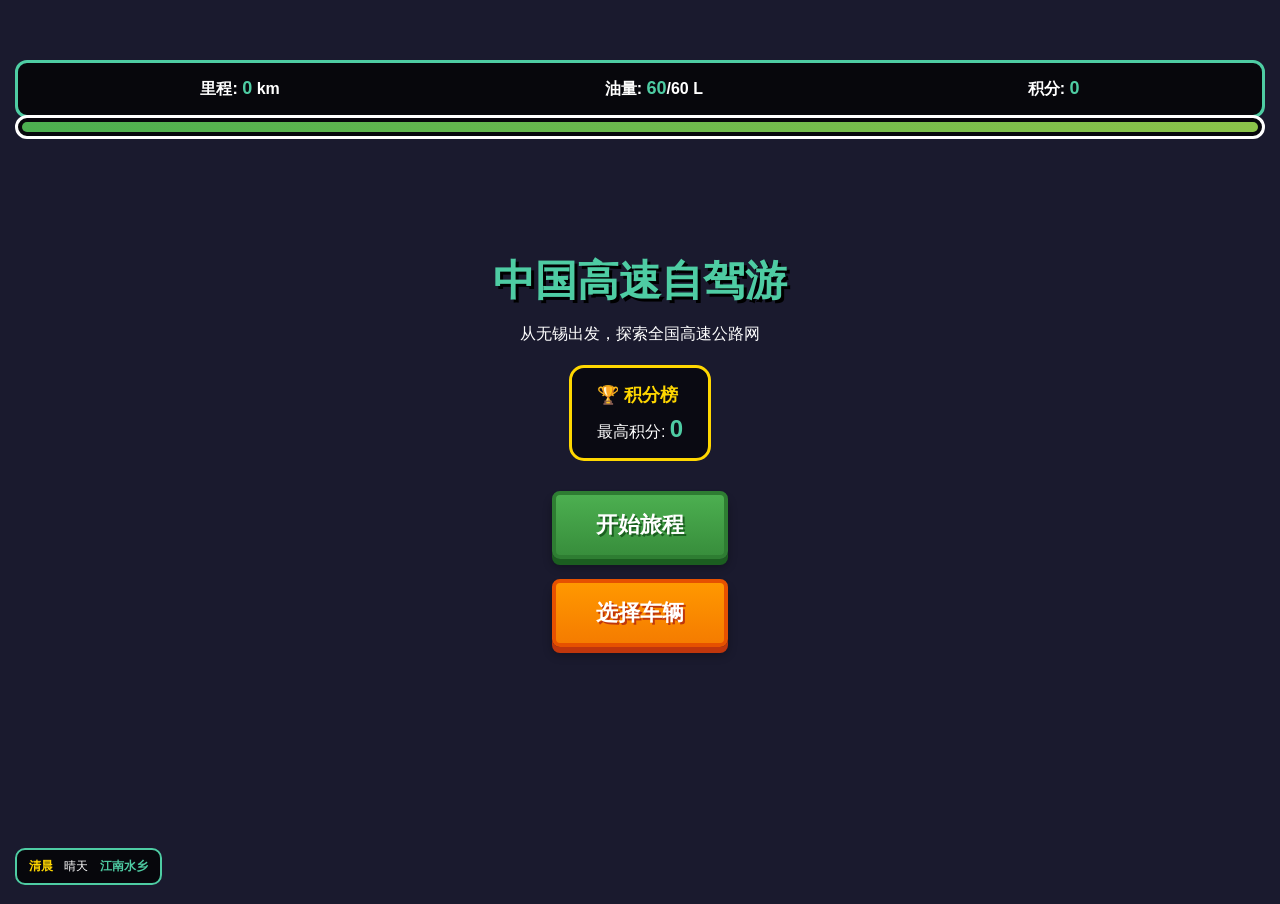
==== highway-drive-game-vertical/index.html @ 8f8b1c5d "用竖屏版替换横屏版游戏 - 竖屏适配，全屏滑动控制 - Canvas绘制道路背景、服务区 - 时间变换系统：每200公里变换时段，光线跟随变化 - 天气变换系统：每300公里变换天气 - 右下角显示当" ====
<!DOCTYPE html>
<html lang="zh-CN">
<head>
    <meta charset="UTF-8">
    <meta name="viewport" content="width=device-width, initial-scale=1.0, maximum-scale=1.0, user-scalable=no">
    <title>中国高速自驾游 - 竖屏版</title>
    <link rel="stylesheet" href="css/style.css">
</head>
<body>
    <div id="game-container">
        <canvas id="game-canvas"></canvas>

        <div id="ui-layer">
            <!-- 开始界面 -->
            <div id="start-screen">
                <div id="start-title">中国高速自驾游</div>
                <div id="start-subtitle">从无锡出发，探索全国高速公路网</div>
                <!-- 积分榜 -->
                <div id="leaderboard">
                    <div id="leaderboard-title">🏆 积分榜</div>
                    <div id="high-score">最高积分: <span id="high-score-value">0</span></div>
                </div>
                <div id="start-buttons">
                    <button id="start-btn" class="pixel-btn">开始旅程</button>
                    <button id="garage-btn" class="pixel-btn btn-orange">选择车辆</button>
                </div>
            </div>

            <!-- 游戏引导页 -->
            <div id="guide-panel">
                <div id="guide-title">游戏说明</div>
                <div id="guide-content">
                    <div class="guide-item">
                        <span class="guide-icon">🎯</span>
                        <span class="guide-text">目标：驾驶车辆在高速公路上行驶，探索全国路网</span>
                    </div>
                    <div class="guide-item">
                        <span class="guide-icon">🎮</span>
                        <span class="guide-text">操作：在屏幕上滑动控制车辆上下左右移动</span>
                    </div>
                    <div class="guide-item">
                        <span class="guide-icon">⛽</span>
                        <span class="guide-text">服务区：道路右侧出现服务区时，将车移到右侧车道即可触发答题加油</span>
                    </div>
                    <div class="guide-item">
                        <span class="guide-icon">🔀</span>
                        <span class="guide-text">岔道：行驶过程中会出现岔道选择，选择不同方向前往不同城市</span>
                    </div>
                    <div class="guide-item">
                        <span class="guide-icon">🚗</span>
                        <span class="guide-text">躲避车辆：注意前方车辆，及时变道躲避</span>
                    </div>
                    <div class="guide-item">
                        <span class="guide-icon">❌</span>
                        <span class="guide-text">注意：油量耗尽或撞车则游戏结束</span>
                    </div>
                </div>
                <button id="guide-start-btn" class="pixel-btn">开始游戏</button>
            </div>

            <!-- 音量控制 -->
            <div id="sound-control">
                <button id="sound-toggle" class="pixel-btn btn-small">🔊</button>
            </div>

            <!-- 游戏中的退出按钮 -->
            <div id="in-game-exit">
                <button id="exit-btn" class="pixel-btn btn-red btn-small">退出</button>
            </div>

            <!-- 状态栏 -->
            <div id="status-bar">
                <div class="status-item">里程: <span class="status-value" id="distance">0</span> km</div>
                <div class="status-item">油量: <span class="status-value" id="fuel">60</span>/<span id="tank-capacity">60</span> L</div>
                <div class="status-item">积分: <span class="status-value" id="score">0</span></div>
            </div>

            <!-- 油量条 -->
            <div id="fuel-bar-container">
                <div id="fuel-bar"></div>
            </div>

            <!-- 环境信息 -->
            <div id="env-info">
                <span id="env-time">清晨</span>
                <span id="env-weather">晴天</span>
                <span id="env-city">江南水乡</span>
            </div>

            <!-- 服务区提示 -->
            <div id="service-area-alert">前方服务区，答题加油！</div>

            <!-- 加油成功提示 -->
            <div id="refuel-success">加油成功！油量已补充</div>

            <!-- 岔道选择 -->
            <div id="junction-panel">
                <div id="junction-title">前方岔道</div>
                <div id="junction-location">当前位置: 无锡</div>
                <div id="route-options"></div>
            </div>

            <!-- 答题面板 -->
            <div id="quiz-panel">
                <div id="quiz-category">【车牌知识】</div>
                <div id="quiz-question">江苏省的车牌简称是什么？</div>
                <div id="quiz-options"></div>
                <div id="quiz-result"></div>
                <div id="quiz-buttons">
                    <button id="refuel-btn" class="pixel-btn btn-yellow-green">加油补给</button>
                    <button id="continue-btn" class="pixel-btn btn-gray">继续行驶</button>
                </div>
            </div>

            <!-- 车库面板 -->
            <div id="garage-panel">
                <div id="garage-title">我的车库</div>
                <div id="car-list"></div>
                <div id="garage-buttons">
                    <button id="close-garage" class="pixel-btn">确认选择</button>
                    <button id="back-btn" class="pixel-btn btn-gray">返回</button>
                </div>
            </div>

            <!-- 游戏结束面板 -->
            <div id="game-over-panel">
                <div id="game-over-title">油量耗尽！</div>
                <div id="game-over-stats">
                    本次里程: <span id="final-distance">0</span> km<br>
                    本次积分: <span id="final-score">0</span><br>
                    累计总积分: <span id="total-score">0</span>
                </div>
                <div id="game-over-buttons">
                    <button id="restart-btn" class="pixel-btn">重新出发</button>
                    <button id="home-btn" class="pixel-btn btn-blue">返回首页</button>
                </div>
            </div>
        </div>
    </div>

    <!-- 数据文件 -->
    <script src="data/cars.js"></script>
    <script src="data/questions.js"></script>
    <script src="data/roadNetwork.js"></script>

    <!-- 核心文件 -->
    <script src="js/storage.js"></script>
    <script src="js/audio.js"></script>
    <script src="js/ui.js"></script>
    <script src="js/game.js"></script>

    <!-- 初始化 -->
    <script>
        document.addEventListener('DOMContentLoaded', function() {
            Game.init();
        });

        setInterval(function() {
            if (Game.state.running) {
                Storage.save(Game.state);
            }
        }, 5000);
    </script>
</body>
</html>
---- highway-drive-game-vertical/css/style.css ----
/* 竖屏风格游戏样式 */

* {
    margin: 0;
    padding: 0;
    box-sizing: border-box;
    -webkit-tap-highlight-color: transparent;
}

body {
    overflow: hidden;
    background: #1a1a2e;
    font-family: 'Microsoft YaHei', 'SimHei', sans-serif;
    user-select: none;
}

#game-container {
    width: 100vw;
    height: 100vh;
    position: relative;
}

#game-canvas {
    width: 100%;
    height: 100%;
}

#ui-layer {
    position: absolute;
    top: 0;
    left: 0;
    width: 100%;
    height: 100%;
    pointer-events: none;
}

/* 按钮样式 */
.pixel-btn {
    background: linear-gradient(180deg, #4CAF50 0%, #388E3C 100%);
    border: 4px solid #2E7D32;
    padding: 15px 40px;
    border-radius: 8px;
    cursor: pointer;
    pointer-events: auto;
    font-family: 'Microsoft YaHei', 'SimHei', sans-serif;
    font-size: 22px;
    font-weight: bold;
    color: #fff;
    text-shadow: 2px 2px 0 #1B5E20;
    box-shadow: 0 6px 0 #1B5E20, 0 8px 10px rgba(0,0,0,0.3);
    transition: all 0.1s;
}

.pixel-btn:hover {
    transform: translateY(-2px);
    box-shadow: 0 8px 0 #1B5E20, 0 10px 15px rgba(0,0,0,0.3);
}

.pixel-btn:active {
    transform: translateY(4px);
    box-shadow: 0 2px 0 #1B5E20, 0 4px 5px rgba(0,0,0,0.3);
}

.btn-orange {
    background: linear-gradient(180deg, #FF9800 0%, #F57C00 100%);
    border-color: #E65100;
    text-shadow: 2px 2px 0 #BF360C;
    box-shadow: 0 6px 0 #BF360C, 0 8px 10px rgba(0,0,0,0.3);
}

.btn-orange:hover { box-shadow: 0 8px 0 #BF360C, 0 10px 15px rgba(0,0,0,0.3); }
.btn-orange:active { box-shadow: 0 2px 0 #BF360C, 0 4px 5px rgba(0,0,0,0.3); }

.btn-blue {
    background: linear-gradient(180deg, #2196F3 0%, #1976D2 100%);
    border-color: #0D47A1;
    text-shadow: 2px 2px 0 #0D47A1;
    box-shadow: 0 6px 0 #0D47A1, 0 8px 10px rgba(0,0,0,0.3);
}

.btn-blue:hover { box-shadow: 0 8px 0 #0D47A1, 0 10px 15px rgba(0,0,0,0.3); }
.btn-blue:active { box-shadow: 0 2px 0 #0D47A1, 0 4px 5px rgba(0,0,0,0.3); }

.btn-red {
    background: linear-gradient(180deg, #f44336 0%, #d32f2f 100%);
    border-color: #b71c1c;
    text-shadow: 2px 2px 0 #b71c1c;
    box-shadow: 0 6px 0 #b71c1c, 0 8px 10px rgba(0,0,0,0.3);
}

.btn-red:hover { box-shadow: 0 8px 0 #b71c1c, 0 10px 15px rgba(0,0,0,0.3); }
.btn-red:active { box-shadow: 0 2px 0 #b71c1c, 0 4px 5px rgba(0,0,0,0.3); }

.btn-yellow-green {
    background: linear-gradient(180deg, #8BC34A 0%, #689F38 100%);
    border-color: #33691E;
    text-shadow: 2px 2px 0 #33691E;
    box-shadow: 0 6px 0 #33691E, 0 8px 10px rgba(0,0,0,0.3);
}

.btn-yellow-green:hover { box-shadow: 0 8px 0 #33691E, 0 10px 15px rgba(0,0,0,0.3); }
.btn-yellow-green:active { box-shadow: 0 2px 0 #33691E, 0 4px 5px rgba(0,0,0,0.3); }

.btn-gray {
    background: linear-gradient(180deg, #78909C 0%, #546E7A 100%);
    border-color: #37474F;
    text-shadow: 2px 2px 0 #263238;
    box-shadow: 0 6px 0 #37474F, 0 8px 10px rgba(0,0,0,0.3);
}

.btn-gray:hover { box-shadow: 0 8px 0 #37474F, 0 10px 15px rgba(0,0,0,0.3); }
.btn-gray:active { box-shadow: 0 2px 0 #37474F, 0 4px 5px rgba(0,0,0,0.3); }

.btn-small {
    padding: 10px 20px;
    font-size: 16px;
    white-space: nowrap;
}

/* 退出按钮 */
#in-game-exit {
    position: absolute;
    top: 15px;
    right: 15px;
    display: none;
    pointer-events: auto;
    z-index: 100;
}

/* 引导页 */
#guide-panel {
    position: absolute;
    top: 0;
    left: 0;
    width: 100%;
    height: 100%;
    background: rgba(0, 0, 0, 0.95);
    display: none;
    flex-direction: column;
    align-items: center;
    justify-content: center;
    pointer-events: auto;
    z-index: 200;
    padding: 20px;
}

#guide-title {
    color: #4ecca3;
    font-size: 32px;
    font-weight: bold;
    margin-bottom: 30px;
    text-shadow: 2px 2px 0 #000;
}

#guide-content {
    max-width: 400px;
    margin-bottom: 40px;
}

.guide-item {
    display: flex;
    align-items: flex-start;
    margin: 15px 0;
    color: #fff;
    font-size: 16px;
    line-height: 1.5;
}

.guide-icon {
    font-size: 24px;
    margin-right: 12px;
    flex-shrink: 0;
}

.guide-text {
    flex: 1;
}

#guide-start-btn {
    margin-top: 20px;
}

/* 方向控制按钮 - 竖屏布局 */
#touch-controls {
    position: absolute;
    bottom: 80px;
    left: 50%;
    transform: translateX(-50%);
    display: none;
    pointer-events: auto;
    z-index: 90;
    flex-direction: column;
    gap: 10px;
}

.touch-btn-row {
    display: flex;
    justify-content: center;
    gap: 15px;
}

.touch-btn {
    width: 70px;
    height: 70px;
    background: rgba(255, 255, 255, 0.25);
    border: 4px solid rgba(255, 255, 255, 0.6);
    border-radius: 50%;
    color: #fff;
    font-size: 18px;
    font-weight: bold;
    cursor: pointer;
    display: flex;
    flex-direction: column;
    align-items: center;
    justify-content: center;
    user-select: none;
    -webkit-tap-highlight-color: transparent;
    transition: all 0.15s;
    text-shadow: 1px 1px 2px rgba(0,0,0,0.5);
    backdrop-filter: blur(4px);
}

.touch-btn:active {
    background: rgba(78, 204, 163, 0.7);
    border-color: #4ecca3;
    transform: scale(0.92);
}

/* 音量控制 */
#sound-control {
    position: absolute;
    top: 15px;
    left: 15px;
    display: none;
    pointer-events: auto;
    z-index: 100;
}

#sound-toggle {
    padding: 8px 12px;
    font-size: 20px;
    min-width: 44px;
}

/* 状态栏 - 竖屏在顶部 */
#status-bar {
    position: absolute;
    top: 60px;
    left: 15px;
    right: 15px;
    display: flex;
    justify-content: space-around;
    align-items: center;
    background: rgba(0,0,0,0.75);
    padding: 12px 15px;
    border-radius: 12px;
    pointer-events: auto;
    border: 3px solid #4ecca3;
}

.status-item {
    color: #fff;
    font-size: 14px;
    font-weight: bold;
}

.status-value {
    color: #4ecca3;
    font-weight: bold;
    font-size: 16px;
}

/* 油量条 */
#fuel-bar-container {
    position: absolute;
    top: 115px;
    left: 15px;
    right: 15px;
    height: 24px;
    background: rgba(0,0,0,0.75);
    border-radius: 12px;
    padding: 4px;
    pointer-events: auto;
    border: 3px solid #fff;
}

#fuel-bar {
    height: 100%;
    background: linear-gradient(90deg, #4CAF50, #8BC34A);
    border-radius: 8px;
    transition: width 0.3s;
}

#fuel-bar.low {
    background: linear-gradient(90deg, #FF9800, #FFC107);
}

#fuel-bar.critical {
    background: linear-gradient(90deg, #F44336, #FF5722);
    animation: pulse 0.5s infinite;
}

@keyframes pulse {
    0%, 100% { opacity: 1; }
    50% { opacity: 0.5; }
}

/* 环境信息 */
#env-info {
    position: absolute;
    bottom: 15px;
    left: 15px;
    background: rgba(0,0,0,0.75);
    padding: 8px 12px;
    border-radius: 10px;
    color: #fff;
    font-size: 12px;
    pointer-events: auto;
    border: 2px solid #4ecca3;
}

#env-time {
    color: #ffd700;
    font-weight: bold;
}

#env-weather {
    margin-left: 8px;
}

#env-city {
    margin-left: 8px;
    color: #4ecca3;
    font-weight: bold;
}

/* 开始界面 */
#start-screen {
    position: absolute;
    top: 0;
    left: 0;
    width: 100%;
    height: 100%;
    background: #1a1a2e;
    display: flex;
    flex-direction: column;
    align-items: center;
    justify-content: center;
    pointer-events: auto;
}

#start-title {
    color: #4ecca3;
    font-size: 36px;
    font-weight: bold;
    margin-bottom: 15px;
    text-shadow: 3px 3px 0 #000;
}

#start-subtitle {
    color: #fff;
    font-size: 16px;
    margin-bottom: 20px;
    text-align: center;
    padding: 0 20px;
}

/* 积分榜 */
#leaderboard {
    background: rgba(0, 0, 0, 0.6);
    border: 3px solid #ffd700;
    border-radius: 15px;
    padding: 15px 25px;
    margin-bottom: 30px;
}

#leaderboard-title {
    color: #ffd700;
    font-size: 18px;
    font-weight: bold;
    margin-bottom: 8px;
}

#high-score {
    color: #fff;
    font-size: 16px;
}

#high-score-value {
    color: #4ecca3;
    font-size: 24px;
    font-weight: bold;
}

#start-buttons {
    display: flex;
    flex-direction: column;
    gap: 20px;
}

/* 服务区提示 */
#service-area-alert {
    position: absolute;
    top: 50%;
    left: 50%;
    transform: translate(-50%, -50%);
    background: #006633;
    padding: 20px 30px;
    border-radius: 15px;
    color: #fff;
    font-size: 20px;
    font-weight: bold;
    display: none;
    pointer-events: auto;
    animation: fadeIn 0.3s;
    border: 3px solid #fff;
    z-index: 150;
}

@keyframes fadeIn {
    from { opacity: 0; transform: translate(-50%, -50%) translateY(-20px); }
    to { opacity: 1; transform: translate(-50%, -50%) translateY(0); }
}

/* 加油成功 */
#refuel-success {
    position: absolute;
    top: 50%;
    left: 50%;
    transform: translate(-50%, -50%);
    background: #4CAF50;
    padding: 20px 30px;
    border-radius: 15px;
    color: #fff;
    font-size: 20px;
    font-weight: bold;
    display: none;
    pointer-events: auto;
    border: 3px solid #fff;
    z-index: 150;
}

/* 岔道选择 */
#junction-panel {
    position: absolute;
    top: 50%;
    left: 50%;
    transform: translate(-50%, -50%);
    background: rgba(0,0,0,0.95);
    padding: 25px;
    border-radius: 20px;
    display: none;
    pointer-events: auto;
    text-align: center;
    width: 90vw;
    max-width: 350px;
    animation: slideIn 0.3s;
    border: 4px solid #4ecca3;
    z-index: 150;
}

@keyframes slideIn {
    from { opacity: 0; transform: translate(-50%, -50%) scale(0.9); }
    to { opacity: 1; transform: translate(-50%, -50%) scale(1); }
}

#junction-title {
    color: #4ecca3;
    font-size: 24px;
    font-weight: bold;
    margin-bottom: 10px;
}

#junction-location {
    color: #fff;
    font-size: 14px;
    margin-bottom: 15px;
}

.route-option {
    display: flex;
    align-items: center;
    margin: 12px 0;
    padding: 12px;
    background: rgba(255,255,255,0.1);
    border: 3px solid rgba(255,255,255,0.3);
    border-radius: 12px;
    cursor: pointer;
    transition: all 0.2s;
}

.route-option:hover {
    background: rgba(78,204,163,0.2);
    border-color: #4ecca3;
}

.road-sign {
    width: 60px;
    height: 50px;
    background: linear-gradient(180deg, #006633 0%, #004d26 100%);
    border-radius: 8px;
    display: flex;
    align-items: center;
    justify-content: center;
    color: #fff;
    font-weight: bold;
    font-size: 14px;
    margin-right: 12px;
    box-shadow: 0 4px 8px rgba(0,0,0,0.3);
    border: 3px solid #fff;
}

.route-info {
    flex: 1;
}

.route-name {
    color: #fff;
    font-size: 16px;
    font-weight: bold;
}

.route-direction {
    color: #aaa;
    font-size: 12px;
    margin-top: 4px;
}

/* 答题面板 */
#quiz-panel {
    position: absolute;
    top: 50%;
    left: 50%;
    transform: translate(-50%, -50%);
    background: rgba(0,0,0,0.95);
    padding: 25px;
    border-radius: 20px;
    display: none;
    pointer-events: auto;
    text-align: center;
    width: 90vw;
    max-width: 350px;
    animation: slideIn 0.3s;
    border: 4px solid #4ecca3;
    z-index: 150;
}

#quiz-category {
    color: #4ecca3;
    font-size: 14px;
    margin-bottom: 10px;
    font-weight: bold;
}

#quiz-question {
    color: #fff;
    font-size: 18px;
    margin-bottom: 20px;
    line-height: 1.5;
    font-weight: bold;
}

.quiz-option {
    display: block;
    width: 100%;
    padding: 14px;
    margin: 10px 0;
    background: rgba(255,255,255,0.15);
    border: 3px solid rgba(255,255,255,0.4);
    border-radius: 10px;
    color: #fff;
    font-size: 16px;
    cursor: pointer;
    transition: all 0.2s;
    font-weight: bold;
}

.quiz-option:hover {
    background: rgba(78,204,163,0.3);
    border-color: #4ecca3;
}

.quiz-option.correct {
    background: rgba(76,175,80,0.6);
    border-color: #4CAF50;
}

.quiz-option.wrong {
    background: rgba(244,67,54,0.6);
    border-color: #F44336;
}

#quiz-result {
    margin-top: 15px;
    font-size: 16px;
    padding: 10px;
    border-radius: 8px;
    background: rgba(0,0,0,0.3);
    font-weight: bold;
}

#quiz-buttons {
    display: flex;
    justify-content: center;
    gap: 15px;
    margin-top: 15px;
    flex-wrap: wrap;
}

#quiz-buttons .pixel-btn {
    white-space: nowrap;
    padding: 12px 20px;
    font-size: 16px;
}

#refuel-btn, #continue-btn {
    display: none;
}

/* 车库面板 */
#garage-panel {
    position: absolute;
    top: 50%;
    left: 50%;
    transform: translate(-50%, -50%);
    background: rgba(0,0,0,0.95);
    padding: 25px;
    border-radius: 20px;
    display: none;
    pointer-events: auto;
    width: 90vw;
    max-width: 350px;
    max-height: 80vh;
    animation: slideIn 0.3s;
    border: 4px solid #4ecca3;
    z-index: 150;
}

#garage-title {
    color: #4ecca3;
    font-size: 24px;
    font-weight: bold;
    margin-bottom: 15px;
    text-align: center;
}

#car-list {
    max-height: 45vh;
    overflow-y: auto;
    margin-bottom: 15px;
}

#garage-buttons {
    display: flex;
    justify-content: center;
    gap: 15px;
    margin-top: 15px;
    padding-top: 10px;
    border-top: 2px solid #4ecca3;
}

#garage-buttons .pixel-btn {
    padding: 12px 20px;
    font-size: 16px;
    white-space: nowrap;
}

.car-option {
    display: flex;
    align-items: center;
    margin: 10px 0;
    padding: 10px;
    background: rgba(255,255,255,0.1);
    border-radius: 12px;
    cursor: pointer;
    transition: all 0.2s;
    border: 3px solid transparent;
}

.car-option:hover {
    background: rgba(78,204,163,0.2);
    border-color: #4ecca3;
}

.car-option.selected {
    border-color: #4ecca3;
    background: rgba(78,204,163,0.15);
}

.car-option.locked {
    opacity: 0.6;
    cursor: not-allowed;
}

.car-preview-box {
    width: 80px;
    height: 50px;
    margin-right: 12px;
    border-radius: 8px;
    display: flex;
    align-items: center;
    justify-content: center;
    background: rgba(255,255,255,0.1);
    overflow: hidden;
    position: relative;
}

.car-preview-box img {
    width: 100%;
    height: 100%;
    object-fit: contain;
}

.car-lock-overlay {
    position: absolute;
    top: 0;
    left: 0;
    right: 0;
    bottom: 0;
    background: rgba(0, 0, 0, 0.6);
    display: flex;
    align-items: center;
    justify-content: center;
    font-size: 20px;
}

.car-info {
    flex: 1;
}

.car-name {
    color: #fff;
    font-size: 16px;
    font-weight: bold;
}

.car-stats {
    color: #aaa;
    font-size: 12px;
    margin-top: 3px;
}

.car-desc {
    color: #4ecca3;
    font-size: 11px;
    margin-top: 2px;
}

.car-unlock {
    color: #ffd700;
    font-size: 12px;
}

/* 游戏结束 */
#game-over-panel {
    position: absolute;
    top: 50%;
    left: 50%;
    transform: translate(-50%, -50%);
    background: rgba(0,0,0,0.95);
    padding: 30px;
    border-radius: 20px;
    display: none;
    pointer-events: auto;
    text-align: center;
    width: 90vw;
    max-width: 320px;
    animation: slideIn 0.3s;
    border: 4px solid #F44336;
    z-index: 150;
}

#game-over-title {
    color: #F44336;
    font-size: 26px;
    font-weight: bold;
    margin-bottom: 15px;
}

#game-over-stats {
    color: #fff;
    font-size: 16px;
    margin-bottom: 20px;
    line-height: 1.8;
}

#game-over-buttons {
    display: flex;
    flex-direction: column;
    gap: 15px;
    justify-content: center;
}

/* 响应式 - 更大屏幕 */
@media (min-width: 600px) {
    #start-title { font-size: 42px; }
    #status-bar { padding: 15px 20px; }
    .status-item { font-size: 16px; }
    .status-value { font-size: 18px; }
    .touch-btn { width: 80px; height: 80px; font-size: 20px; }
}
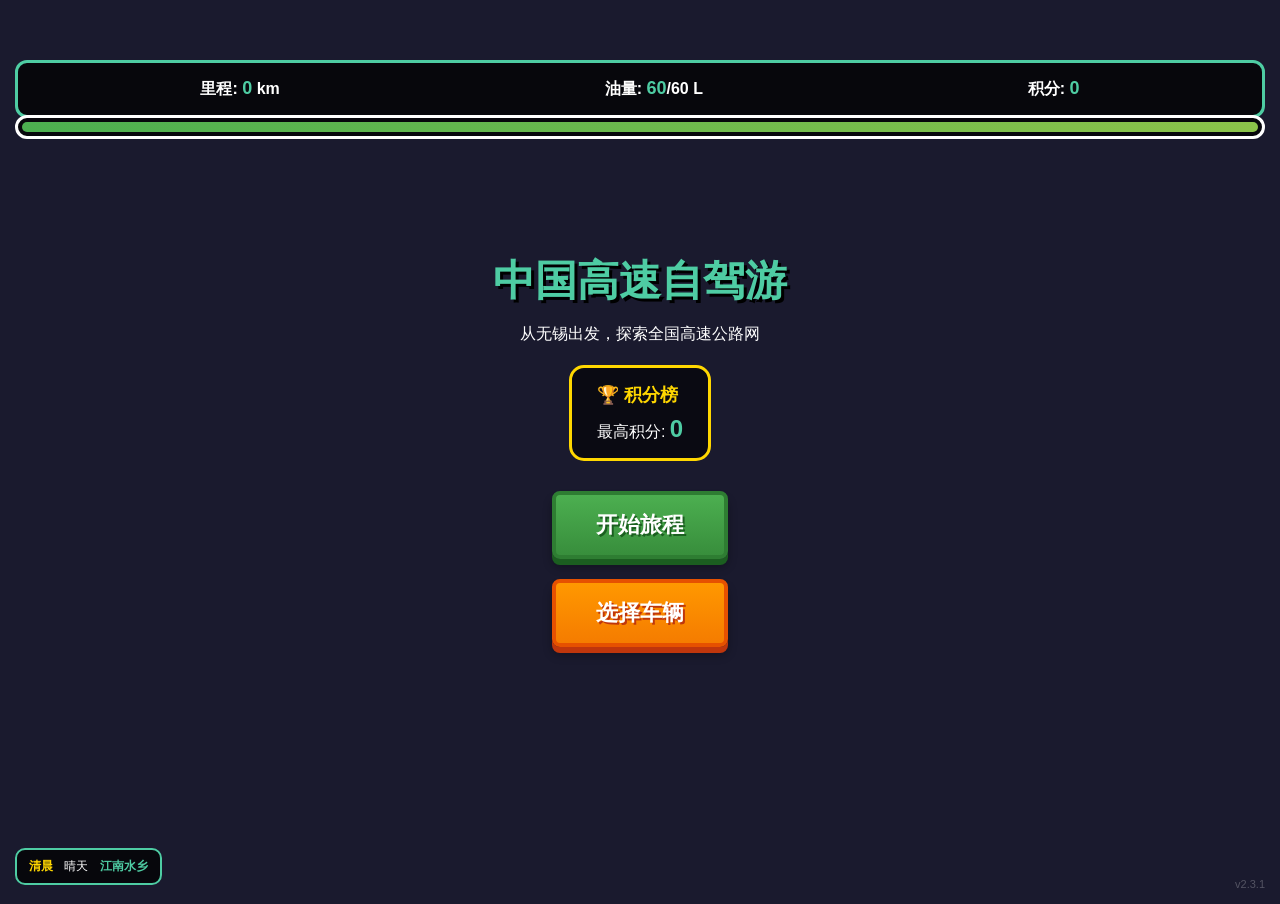
==== commit c9bf1af8: "添加版本号：游戏左下角显示v2.3.1 Co-Authored-By: Claude Sonnet 4.6 <noreply@anthropic.com>" ====
--- a/highway-drive-game-vertical/index.html
+++ b/highway-drive-game-vertical/index.html
@@ -15,6 +15,7 @@
             <div id="start-screen">
                 <div id="start-title">中国高速自驾游</div>
                 <div id="start-subtitle">从无锡出发，探索全国高速公路网</div>
+                <div id="version-tag">v2.3.1</div>
                 <!-- 积分榜 -->
                 <div id="leaderboard">
                     <div id="leaderboard-title">🏆 积分榜</div>
--- a/highway-drive-game-vertical/css/style.css
+++ b/highway-drive-game-vertical/css/style.css
@@ -120,7 +120,7 @@
 /* 退出按钮 */
 #in-game-exit {
     position: absolute;
-    top: 15px;
+    top: 55px;
     right: 15px;
     display: none;
     pointer-events: auto;
@@ -229,7 +229,7 @@
 /* 音量控制 */
 #sound-control {
     position: absolute;
-    top: 15px;
+    top: 55px;
     left: 15px;
     display: none;
     pointer-events: auto;
@@ -305,6 +305,11 @@
     50% { opacity: 0.5; }
 }
 
+@keyframes fadeOut {
+    0% { opacity: 1; transform: translate(-50%, -50%) scale(1); }
+    100% { opacity: 0; transform: translate(-50%, -50%) scale(0.8); }
+}
+
 /* 环境信息 */
 #env-info {
     position: absolute;
@@ -363,6 +368,16 @@
     margin-bottom: 20px;
     text-align: center;
     padding: 0 20px;
+}
+
+/* 版本号 - 不显眼 */
+#version-tag {
+    position: absolute;
+    bottom: 10px;
+    right: 15px;
+    color: rgba(255,255,255,0.25);
+    font-size: 11px;
+    pointer-events: none;
 }
 
 /* 积分榜 */
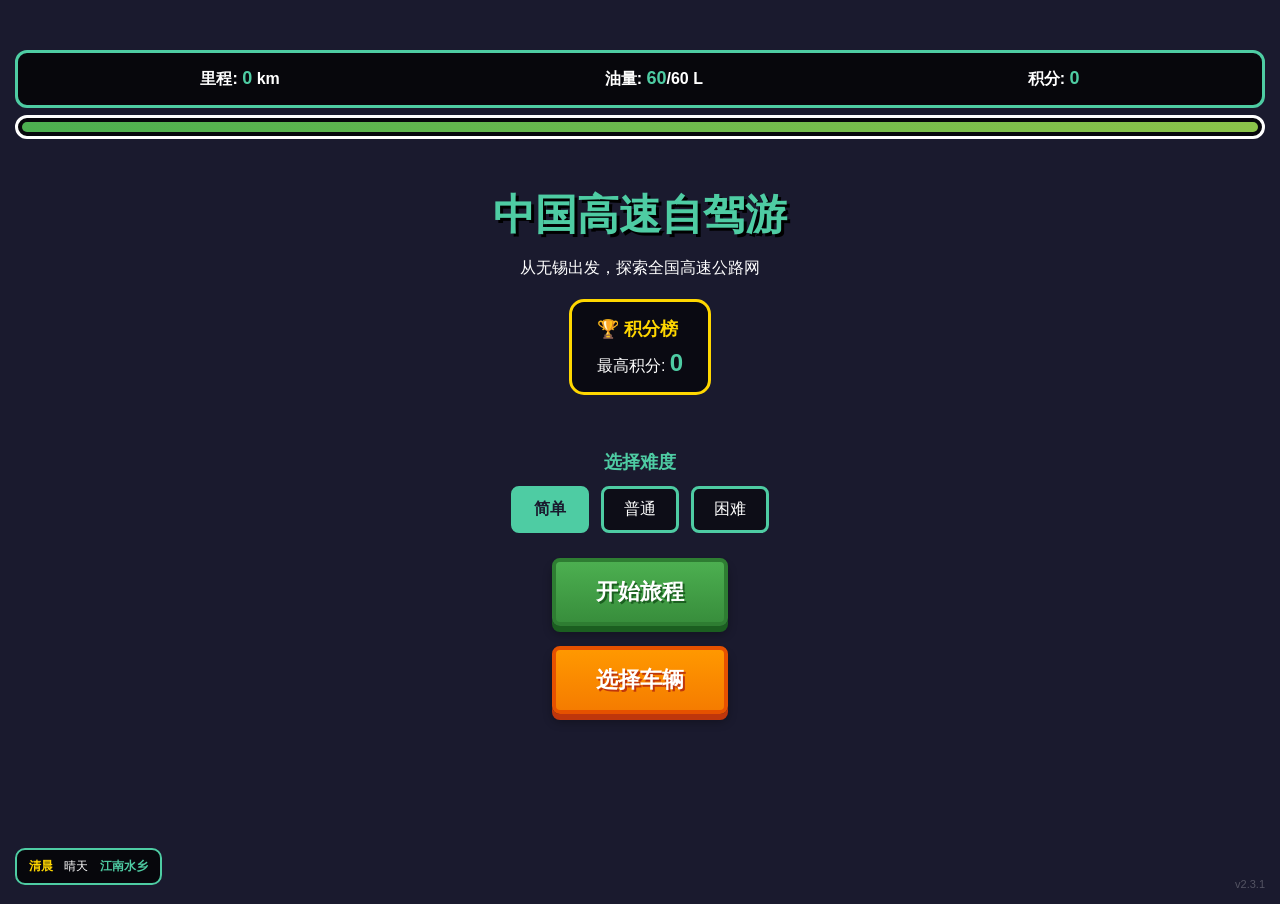
==== commit 847f5295: "游戏升级至v2.4 - 难度选择/沿途风景/服务区多样化 - 难度选择：首页可选简单(2)/普通(3)/困难(5)三档速度 - 沿途风景：新增远景旋转风车和动态山脉 - 服务区多样化：中式/现代/欧式" ====
--- a/highway-drive-game-vertical/index.html
+++ b/highway-drive-game-vertical/index.html
@@ -21,6 +21,17 @@
                     <div id="leaderboard-title">🏆 积分榜</div>
                     <div id="high-score">最高积分: <span id="high-score-value">0</span></div>
                 </div>
+
+                <!-- 难度选择 -->
+                <div id="difficulty-select">
+                    <div id="difficulty-label">选择难度</div>
+                    <div id="difficulty-options">
+                        <button class="difficulty-btn active" data-speed="2">简单</button>
+                        <button class="difficulty-btn" data-speed="3">普通</button>
+                        <button class="difficulty-btn" data-speed="5">困难</button>
+                    </div>
+                </div>
+
                 <div id="start-buttons">
                     <button id="start-btn" class="pixel-btn">开始旅程</button>
                     <button id="garage-btn" class="pixel-btn btn-orange">选择车辆</button>
--- a/highway-drive-game-vertical/css/style.css
+++ b/highway-drive-game-vertical/css/style.css
@@ -120,7 +120,7 @@
 /* 退出按钮 */
 #in-game-exit {
     position: absolute;
-    top: 55px;
+    top: 10px;
     right: 15px;
     display: none;
     pointer-events: auto;
@@ -229,7 +229,7 @@
 /* 音量控制 */
 #sound-control {
     position: absolute;
-    top: 55px;
+    top: 10px;
     left: 15px;
     display: none;
     pointer-events: auto;
@@ -245,7 +245,7 @@
 /* 状态栏 - 竖屏在顶部 */
 #status-bar {
     position: absolute;
-    top: 60px;
+    top: 50px;
     left: 15px;
     right: 15px;
     display: flex;
@@ -411,6 +411,46 @@
     display: flex;
     flex-direction: column;
     gap: 20px;
+}
+
+/* 难度选择 */
+#difficulty-select {
+    margin: 25px auto;
+    text-align: center;
+}
+
+#difficulty-label {
+    color: #4ecca3;
+    font-size: 18px;
+    font-weight: bold;
+    margin-bottom: 12px;
+}
+
+#difficulty-options {
+    display: flex;
+    justify-content: center;
+    gap: 12px;
+}
+
+.difficulty-btn {
+    padding: 10px 20px;
+    font-size: 16px;
+    border: 3px solid #4ecca3;
+    background: rgba(0,0,0,0.5);
+    color: #fff;
+    border-radius: 8px;
+    cursor: pointer;
+    transition: all 0.2s;
+}
+
+.difficulty-btn:hover {
+    background: rgba(78, 204, 163, 0.2);
+}
+
+.difficulty-btn.active {
+    background: #4ecca3;
+    color: #1a1a2e;
+    font-weight: bold;
 }
 
 /* 服务区提示 */
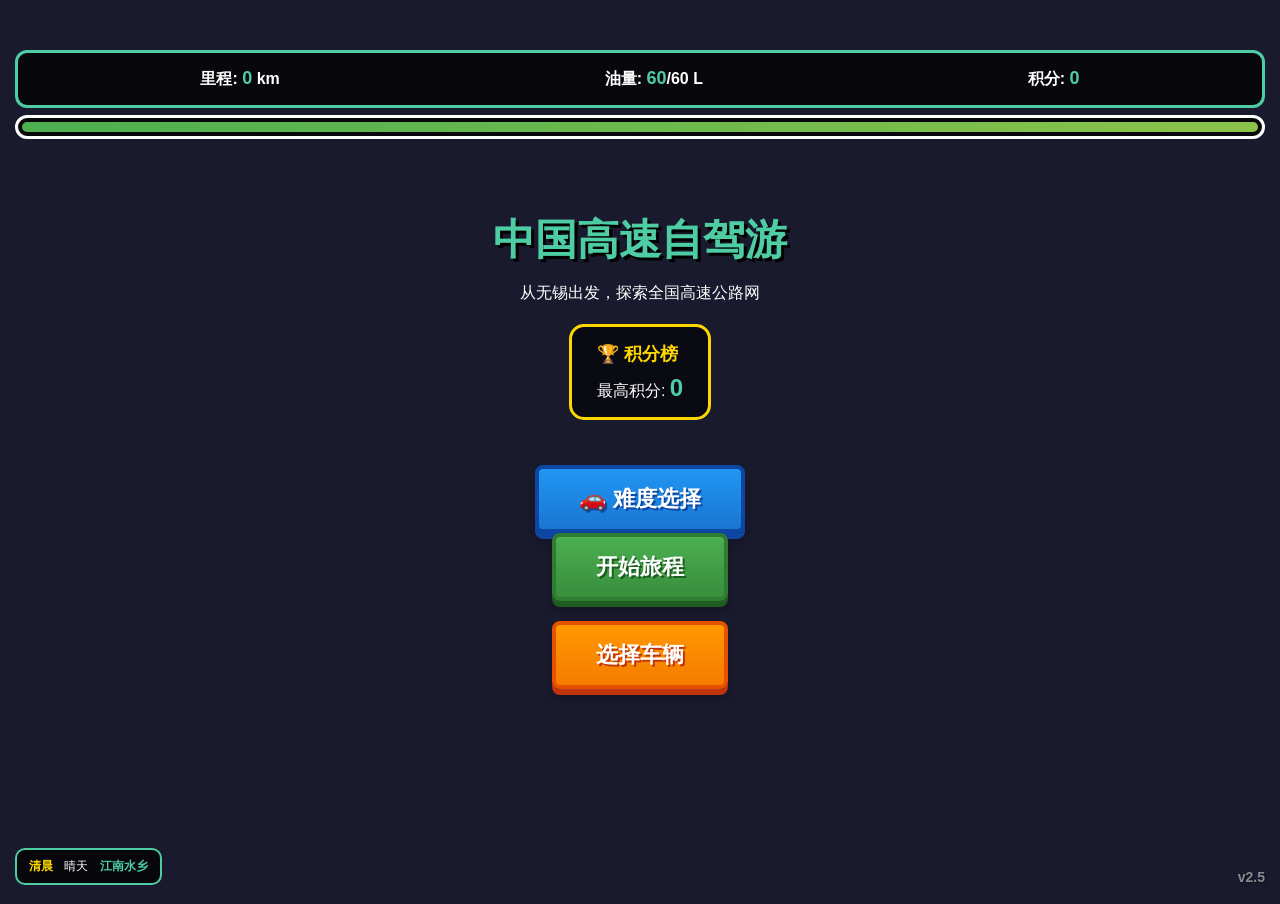
==== commit c58999fa: "UI优化：版本号显示/难度按钮独立/游戏说明更新 - 版本号右下角清晰显示v2.5 - 难度选择改为独立按钮，点击展开/收起 - 游戏说明更新：增加点击变道/金币/碰撞无敌等新特性 - 碰撞不再结束游" ====
--- a/highway-drive-game-vertical/index.html
+++ b/highway-drive-game-vertical/index.html
@@ -15,15 +15,17 @@
             <div id="start-screen">
                 <div id="start-title">中国高速自驾游</div>
                 <div id="start-subtitle">从无锡出发，探索全国高速公路网</div>
-                <div id="version-tag">v2.3.1</div>
+
                 <!-- 积分榜 -->
                 <div id="leaderboard">
                     <div id="leaderboard-title">🏆 积分榜</div>
                     <div id="high-score">最高积分: <span id="high-score-value">0</span></div>
                 </div>
 
-                <!-- 难度选择 -->
-                <div id="difficulty-select">
+                <!-- 难度选择按钮 -->
+                <button id="difficulty-btn" class="pixel-btn btn-blue" style="margin-top: 15px;">🚗 难度选择</button>
+
+                <div id="difficulty-select" style="display: none;">
                     <div id="difficulty-label">选择难度</div>
                     <div id="difficulty-options">
                         <button class="difficulty-btn active" data-speed="2">简单</button>
@@ -36,6 +38,8 @@
                     <button id="start-btn" class="pixel-btn">开始旅程</button>
                     <button id="garage-btn" class="pixel-btn btn-orange">选择车辆</button>
                 </div>
+
+                <div id="version-tag">v2.5</div>
             </div>
 
             <!-- 游戏引导页 -->
@@ -47,24 +51,28 @@
                         <span class="guide-text">目标：驾驶车辆在高速公路上行驶，探索全国路网</span>
                     </div>
                     <div class="guide-item">
-                        <span class="guide-icon">🎮</span>
-                        <span class="guide-text">操作：在屏幕上滑动控制车辆上下左右移动</span>
+                        <span class="guide-icon">👆</span>
+                        <span class="guide-text">操作：点击屏幕左/右侧可快速变道，滑动控制方向</span>
                     </div>
                     <div class="guide-item">
                         <span class="guide-icon">⛽</span>
-                        <span class="guide-text">服务区：道路右侧出现服务区时，将车移到右侧车道即可触发答题加油</span>
+                        <span class="guide-text">服务区：将车移至右侧车道，触发答题，连续答对2题可加油20升</span>
                     </div>
                     <div class="guide-item">
                         <span class="guide-icon">🔀</span>
-                        <span class="guide-text">岔道：行驶过程中会出现岔道选择，选择不同方向前往不同城市</span>
+                        <span class="guide-text">岔道：出现岔道时选择方向，前往不同城市和高速</span>
+                    </div>
+                    <div class="guide-item">
+                        <span class="guide-icon">💰</span>
+                        <span class="guide-text">金币：行驶中可拾取金币和宝石获得额外积分</span>
                     </div>
                     <div class="guide-item">
                         <span class="guide-icon">🚗</span>
-                        <span class="guide-text">躲避车辆：注意前方车辆，及时变道躲避</span>
+                        <span class="guide-text">碰撞：发生碰撞会扣分扣油，碰撞后有2秒无敌时间</span>
                     </div>
                     <div class="guide-item">
                         <span class="guide-icon">❌</span>
-                        <span class="guide-text">注意：油量耗尽或撞车则游戏结束</span>
+                        <span class="guide-text">结束：油量耗尽则游戏结束，碰撞不再结束游戏</span>
                     </div>
                 </div>
                 <button id="guide-start-btn" class="pixel-btn">开始游戏</button>
--- a/highway-drive-game-vertical/css/style.css
+++ b/highway-drive-game-vertical/css/style.css
@@ -370,13 +370,15 @@
     padding: 0 20px;
 }
 
-/* 版本号 - 不显眼 */
+/* 版本号 - 清晰可见 */
 #version-tag {
     position: absolute;
-    bottom: 10px;
+    bottom: 15px;
     right: 15px;
-    color: rgba(255,255,255,0.25);
-    font-size: 11px;
+    color: rgba(255,255,255,0.5);
+    font-size: 14px;
+    font-weight: bold;
+    text-shadow: 1px 1px 2px rgba(0,0,0,0.5);
     pointer-events: none;
 }
 
